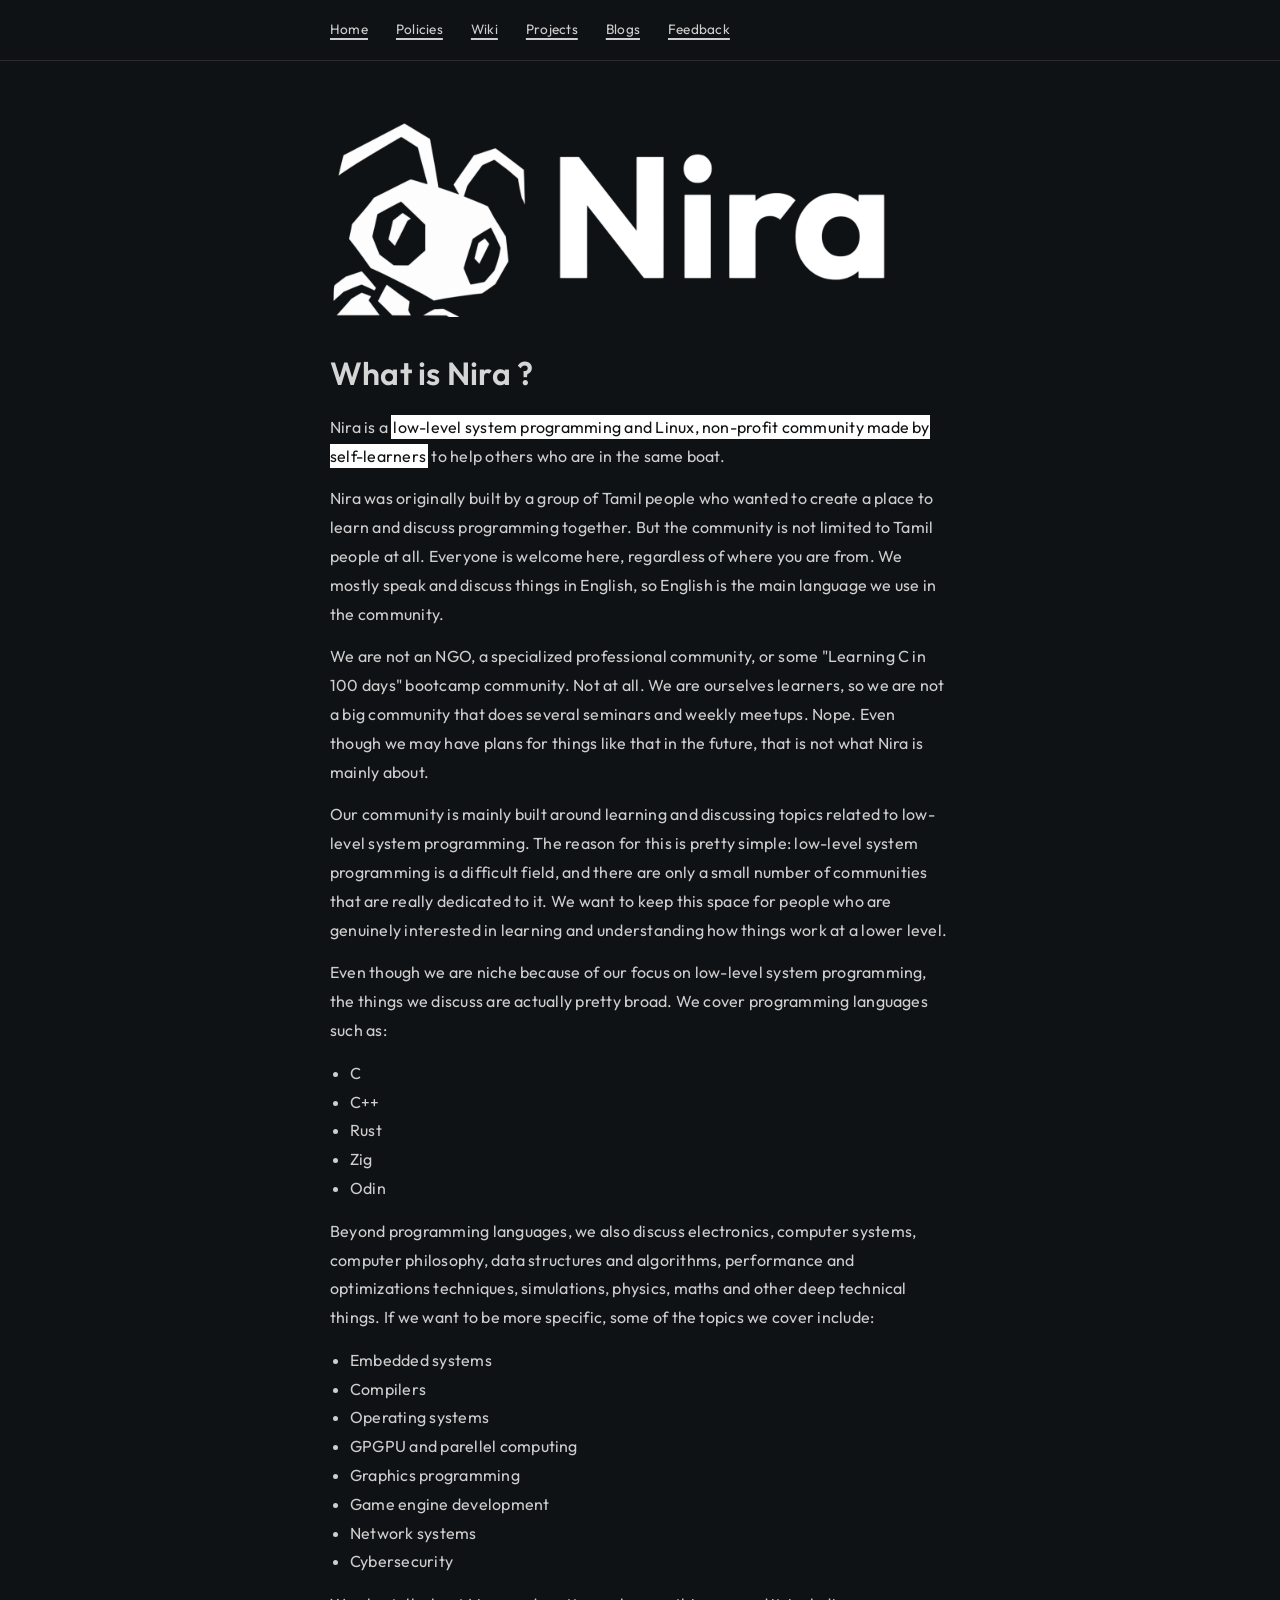
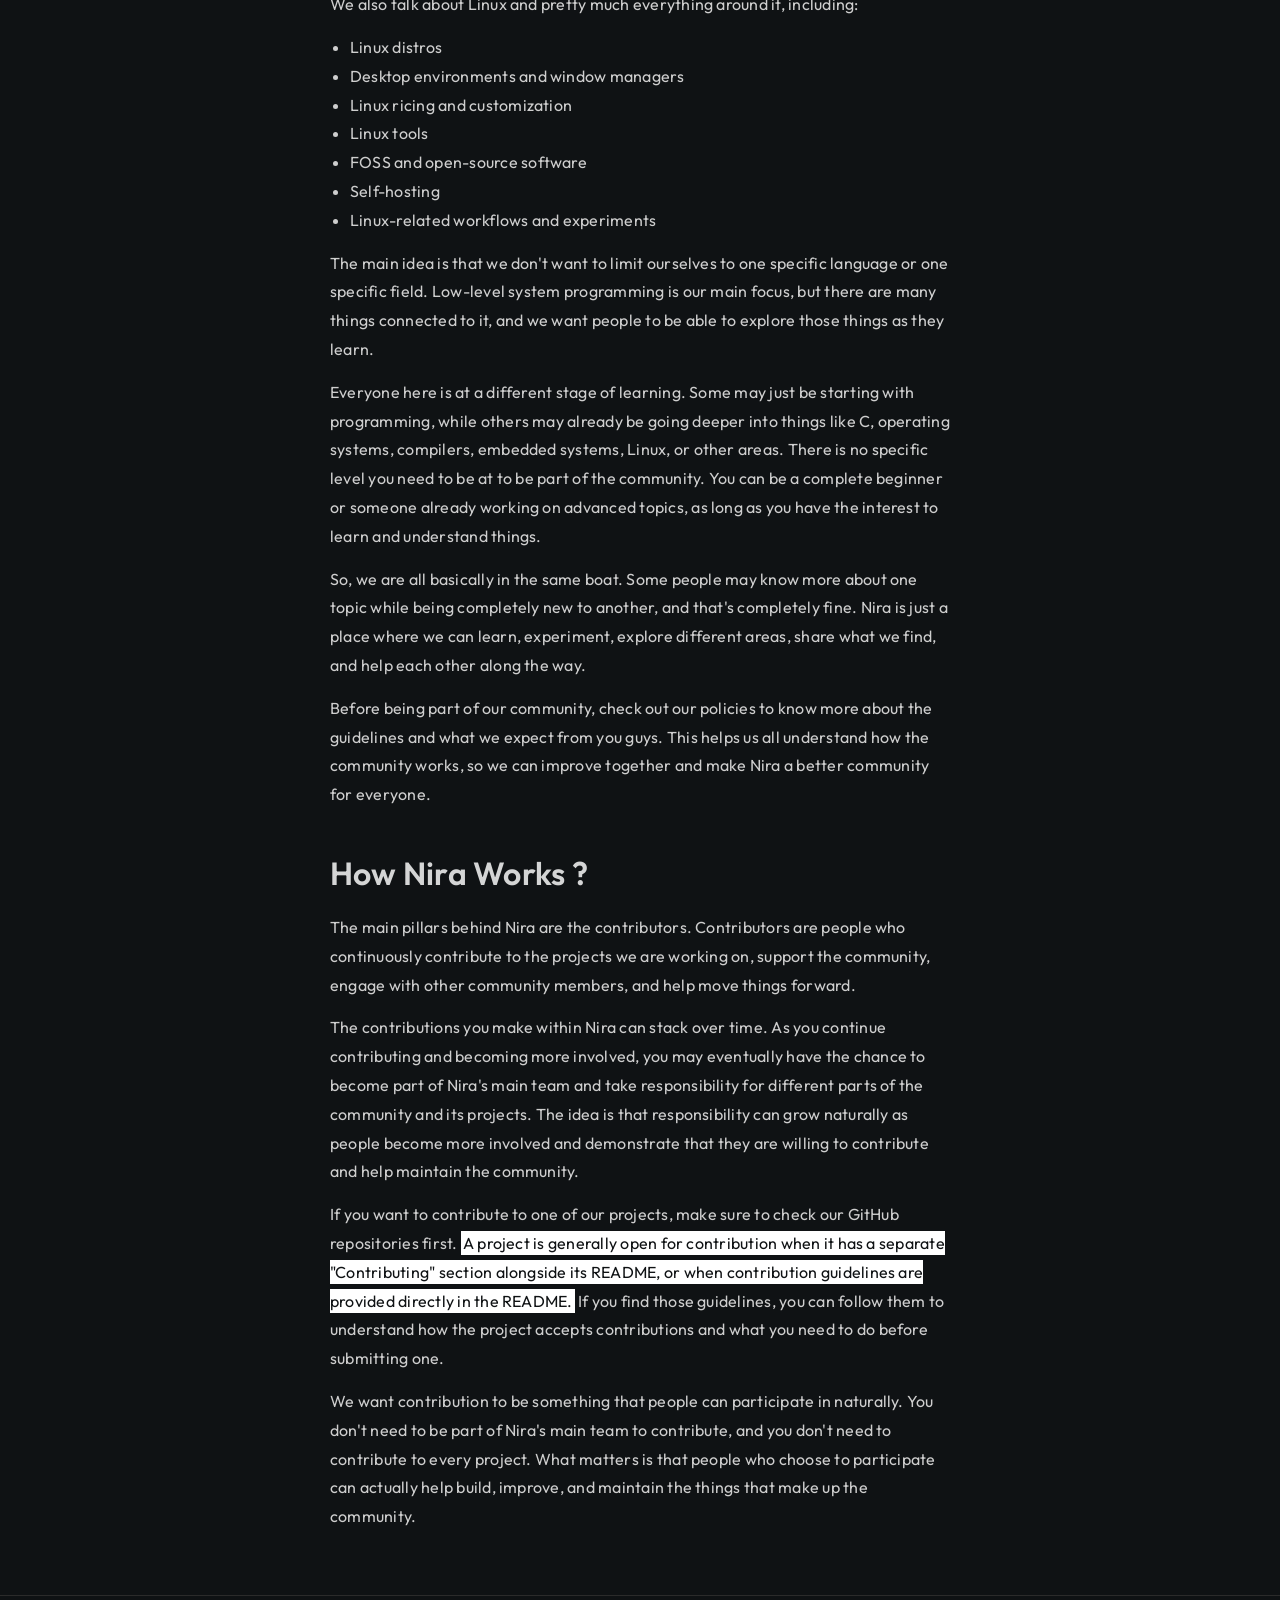
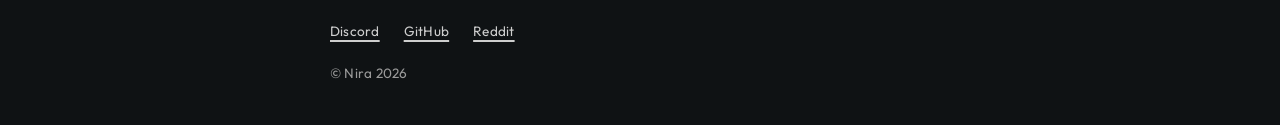
==== www/index.html @ 5024dc50 "major update" ====
<!DOCTYPE html>
<html lang="en">

<head>
    <meta charset="UTF-8" />
    <meta name="viewport" content="width=device-width, initial-scale=1.0" />
    <title>Nira</title>
    <meta name="description" content="A community for self-learners and anyone exploring the world of low-level
                        programming." />
    <link rel="icon" href="assets/fav.jpg">

    <link rel="preconnect" href="https://fonts.googleapis.com">
    <link rel="preconnect" href="https://fonts.gstatic.com" crossorigin>
    <link href="https://fonts.googleapis.com/css2?family=Outfit:wght@400;500;600;700&display=swap" rel="stylesheet">

    <link rel="stylesheet" href="style.css" />
</head>

<body>

    <header class="site-header">
        <div class="header-inner">
            <nav class="header-nav">
                <a class="header-link" href="#">Home</a>
                <a class="header-link" href="policies.html">Policies</a>
                <a class="header-link" href="wiki.html">Wiki</a>
                <a class="header-link" href="projects.html">Projects</a>
                <a class="header-link" href="blogs.html">Blogs</a>
                <a class="header-link" href="feedback.html">Feedback</a>
            </nav>
        </div>
    </header>

    <main class="page">
        <div class="page-inner">
            <div class="page-media--main">
                <img src="assets/banner.png" alt="banner">
                <!-- <video src="assets/brand.mp4" autoplay muted playsinline loop></video> -->
            </div>

            <section class="content-section">
                <h2 class="content-heading">What is Nira ?</h2>
                <p>
                    Nira is a <span class="bold">low-level system programming and Linux, non-profit community
                        made by self-learners</span> to
                    help others
                    who are in the same boat.
                </p>
                <p>
                    Nira was originally built by a group of Tamil people who wanted to create a place to learn and
                    discuss programming together. But the community is not limited to Tamil people at all. Everyone is
                    welcome here, regardless of where you are from. We mostly speak and discuss things in English, so
                    English is the main language we use in the community.
                </p>
                <p>
                    We are not an NGO, a specialized professional community, or some "Learning C in 100 days" bootcamp
                    community. Not at all. We are ourselves learners, so we are not a big community that does several
                    seminars and weekly meetups. Nope. Even though we may have plans for things like that in the future,
                    that is not what Nira is mainly about.
                </p>
                <p>
                    Our community is mainly built around learning and discussing topics related to low-level system
                    programming. The reason for this is pretty simple: low-level system programming is a difficult
                    field, and
                    there are only a small number of communities that are really dedicated to it. We want to keep this
                    space for people who are genuinely interested in learning and understanding how things work at a
                    lower level.
                </p>
                <p>
                    Even though we are niche because of our focus on low-level system programming, the things we discuss
                    are
                    actually pretty broad. We cover programming languages such as:
                </p>
                <ul>
                    <li>C</li>
                    <li>C++</li>
                    <li>Rust</li>
                    <li>Zig</li>
                    <li>Odin</li>
                </ul>
                <p>
                    Beyond programming languages, we also discuss electronics, computer systems, computer philosophy,
                    data structures
                    and algorithms, performance and optimizations techniques, simulations, physics, maths and other deep
                    technical
                    things. If we want to be more specific, some of the topics we cover include:
                </p>
                <ul>
                    <li>Embedded systems</li>
                    <li>Compilers</li>
                    <li>Operating systems</li>
                    <li>GPGPU and parellel computing</li>
                    <li>Graphics programming</li>
                    <li>Game engine development</li>
                    <li>Network systems</li>
                    <li>Cybersecurity</li>
                </ul>
                <p>
                    We also talk about Linux and pretty much everything around it, including:
                </p>
                <ul>
                    <li>Linux distros</li>
                    <li>Desktop environments and window managers</li>
                    <li>Linux ricing and customization</li>
                    <li>Linux tools</li>
                    <li>FOSS and open-source software</li>
                    <li>Self-hosting</li>
                    <li>Linux-related workflows and experiments</li>
                </ul>
                <p>
                    The main idea is that we don't want to limit ourselves to one specific language or one specific
                    field. Low-level system programming is our main focus, but there are many things connected to it,
                    and we
                    want people to be able to explore those things as they learn.
                </p>
                <p>
                    Everyone here is at a different stage of learning. Some may just be starting with programming, while
                    others may already be going deeper into things like C, operating systems, compilers, embedded
                    systems, Linux, or other areas. There is no specific level you need to be at to be part of the
                    community. You can be a complete beginner or someone already working on advanced topics, as long as
                    you have the interest to learn and understand things.
                </p>
                <p>
                    So, we are all basically in the same boat. Some people may know more about one topic while being
                    completely new to another, and that's completely fine. Nira is just a place where we can learn,
                    experiment, explore different areas, share what we find, and help each other along the way.
                </p>
                <p>
                    Before being part of our community, check out our policies to know more about the guidelines and
                    what we expect from you guys. This helps us all understand how the community works, so we can
                    improve together and make Nira a better community for everyone.
                </p>

            </section>

            <section class="content-section">
                <h2 class="content-heading">How Nira Works ?</h2>
                <p>
                    The main pillars behind Nira are the contributors. Contributors are
                    people who continuously
                    contribute to the projects we are working on, support the community, engage with other community
                    members, and help move things forward.
                </p>
                <p>
                    The contributions you make within Nira can stack over time. As you continue contributing and
                    becoming more involved, you may eventually have the chance to become part of Nira's main team and
                    take responsibility for different parts of the community and its projects. The idea is that
                    responsibility can grow naturally as people become more involved and demonstrate that they are
                    willing to contribute and help maintain the community.
                </p>
                <p>
                    If you want to contribute to one of our projects, make sure to check our
                    GitHub repositories first.
                    <span class="bold"> A project is generally open for contribution when it has a separate
                        "Contributing" section
                        alongside
                        its README, or when contribution guidelines are provided directly in the README.</span> If you
                    find those
                    guidelines, you can follow them to understand how the project accepts contributions and what you
                    need to do before submitting one.
                </p>
                <p>
                    We want contribution to be something that people can participate in naturally. You don't need to be
                    part of Nira's main team to contribute, and you don't need to contribute to every project. What
                    matters is that people who choose to participate can actually help build, improve, and maintain the
                    things that make up the community.
                </p>
            </section>

        </div>
    </main>

    <footer class="site-footer">
        <div class="footer-inner">
            <nav class="footer-links">
                <a href="https://discord.gg/YZRknMKn2K" target="_blank" rel="noopener">Discord</a>
                <a href="https://github.com/nira-community" target="_blank" rel="noopener">GitHub</a>
                <a href="https://www.reddit.com/r/NiraCommunity/" target="_blank" rel="noopener">Reddit</a>
            </nav>

            <p class="copyright">&copy; Nira 2026</p>
        </div>
    </footer>

</body>

</html>
---- www/style.css ----
:root {
    --bg: #0f1214;
    --ink: #ffffffd2;
    --ink-soft: #cecece;
    --muted: #9a9a9a;
    --line: #2b2b2b;
    --accent: #4a9eff;
    --font-sans: "Outfit", -apple-system, BlinkMacSystemFont, "Segoe UI", sans-serif;
    --header-h: 62px;
    --edge: clamp(24px, 8vw, 160px);

    /* nav links, footer links, brand, copyright */
    --fs-xs: 0.85rem;
    /* body copy, paragraphs, lists */
    --fs-sm: 1rem;
    /* h2 / content headings */
    --fs-md: 2rem;
    /* h1 / page title */
    --fs-xl: 2.85rem;
    --fs-xl-mobile: 2.1rem;
}

*,
*::before,
*::after {
    box-sizing: border-box;
}

html {
    scroll-behavior: smooth;
}

body {
    margin: 0;
    background: var(--bg);
    color: var(--ink-soft);
    font-family: var(--font-sans);
    font-size: var(--fs-sm);
    line-height: 1.75;
    letter-spacing: 0.015rem;
    -webkit-font-smoothing: antialiased;
}

/* header */
.site-header {
    background: var(--bg);
    border-bottom: 1px solid var(--line);
    padding: 0 var(--edge);
}

.header-inner {
    display: flex;
    align-items: center;
    justify-content: flex-start;
    gap: 40px;
    max-width: 620px;
    margin: 0 auto;
    padding: 18px 0;
}

.site-brand {
    font-family: var(--font-sans);
    font-size: var(--fs-xs);
    font-weight: 600;
    color: var(--ink);
    text-decoration: none;
}

.header-nav {
    display: flex;
    align-items: center;
    gap: 28px;
}

.header-link {
    font-family: var(--font-sans);
    font-size: var(--fs-xs);
    color: var(--ink-soft);
    text-decoration: 2px underline;
    text-underline-offset: 4px;
    transition: color 0.15s ease, text-decoration-color 0.15s ease;
}

.header-link:hover,
.site-brand:hover {
    color: #0f1214;
    background-color: #ffffff;
    text-decoration-color: #ffffff;
}

/* content */
.page {
    min-height: calc(100vh - var(--header-h));
    padding: 56px var(--edge) 64px;
}

.page-inner {
    max-width: 620px;
    margin: 0 auto;
    text-align: left;
}

.page-title {
    margin: 0 0 28px;
    font-family: var(--font-sans);
    font-size: var(--fs-xl);
    font-weight: 600;
    color: #ffffff;
    line-height: 1.15;
}

/* bold keyword highlight */
.bold {
    color: #0f1214;
    background-color: #ffffff;
    padding: 2px;
    border-radius: 0;
}

/* media */
.page-media {
    margin: 0 0 40px;
}

.page-media img,
.page-media video {
    display: block;
    width: 100%;
    max-width: 250px;
    height: auto;
}

.page-media--main img,
.page-media--main video {
    width: 100%;
    max-width: 600px;
    height: auto;
}

.page-media--main {
    margin-bottom: 20px;
}

.content-section {
    margin: 0 0 36px;
}

.content-section:last-child {
    margin-bottom: 0;
}

.content-heading {
    margin: 0 0 12px;
    font-family: var(--font-sans);
    font-size: var(--fs-md);
    font-weight: 600;
    color: var(--ink);
}

.content-section p {
    margin: 0 0 14px;
    font-size: var(--fs-sm);
    line-height: 1.8;
    color: var(--ink-soft);
}

.content-section p:last-child {
    margin-bottom: 0;
}

.inline-link {
    color: var(--ink);
    text-decoration: 2px underline;
    text-underline-offset: 4px;
    transition: color 0.15s ease, text-decoration-color 0.15s ease;
}

.inline-link:hover {
    color: #0f1214;
    background-color: #ffffff;
    text-decoration-color: #ffffff;
}

.content-section ul {
    margin: 0 0 14px;
    padding-left: 20px;
    list-style-position: outside;
    color: var(--ink-soft);
    font-size: var(--fs-sm);
    line-height: 1.8;
}

/* footer */
.site-footer {
    border-top: 1px solid var(--line);
    padding: 24px var(--edge) 40px;
}

.footer-inner {
    max-width: 620px;
    margin: 0 auto;
    text-align: left;
}


.copyright {
    margin: 18px 0 0;
    font-family: var(--font-sans);
    font-size: var(--fs-xs);
    color: var(--muted);
}

.footer-links {
    display: flex;
    flex-direction: row;
    justify-content: flex-start;
    flex-wrap: wrap;
    gap: 6px 24px;
}

.footer-links a {
    font-family: var(--font-sans);
    font-size: var(--fs-xs);
    color: var(--ink-soft);
    text-decoration: 2px underline;
    text-underline-offset: 4px;
    transition: color 0.15s ease, text-decoration-color 0.15s ease;
    width: fit-content;
}

.footer-links a:hover {
    color: #0f1214;
    background-color: #ffffff;
    text-decoration-color: #ffffff;
}

/* blog cards */
.blog-list {
    display: flex;
    flex-direction: column;
    gap: 16px;
    margin-top: 20px;
}

.blog-card {
    display: block;
    padding: 18px 20px;
    border: 1px solid var(--line);
    border-radius: 0;
    text-decoration: none;
    transition: background-color 0.15s ease, border-color 0.15s ease;
}

.content-section .blog-card-title {
    margin: 0 0 6px;
    font-family: var(--font-sans);
    font-size: 1.15rem;
    font-weight: 600;
    line-height: 1.4;
    color: var(--ink);
    transition: color 0.15s ease;
}

.content-section .blog-card-meta {
    margin: 0;
    font-size: var(--fs-xs);
    color: var(--muted);
    transition: color 0.15s ease;
}

.blog-card:hover {
    background-color: #ffffff;
    border-color: #ffffff;
}

.blog-card:hover .blog-card-title,
.blog-card:hover .blog-card-meta {
    color: #0f1214;
}

/* embedded wiki */
.embed-frame {
    margin: 16px 0 12px;
    border: 1px solid var(--line);
    border-radius: 0;
}

.embed-frame iframe {
    display: block;
    width: 100%;
    height: 600px;
    border: 0;
    background: var(--bg);
}

/* github banner */
.banner-link {
    display: block;
    margin-top: 16px;
    border: 1px solid var(--line);
    border-radius: 0;
    line-height: 0;
    /* removes the gap under the image */
    transition: border-color 0.15s ease;
}

.banner-link img {
    display: block;
    width: 100%;
    height: auto;
}

.banner-link:hover {
    border-color: #ffffff;
}

/* responsive */
@media (max-width: 640px) {
    :root {
        --edge: 20px;
    }

    .page {
        padding: 40px var(--edge) 48px;
    }

    .page-title {
        font-size: var(--fs-xl-mobile);
        margin-bottom: 24px;
    }

    .page-media img,
    .page-media video {
        max-width: 240px;
    }

    .page-media--main img,
    .page-media--main video {
        max-width: 100%;
    }

    .embed-frame iframe {
        height: 480px;
    }

}

@media (max-width: 420px) {
    .header-inner {
        gap: 16px;
    }

    .header-nav {
        gap: 20px;
    }

    .page-media--main img {
        max-width: 350px;
    }
}
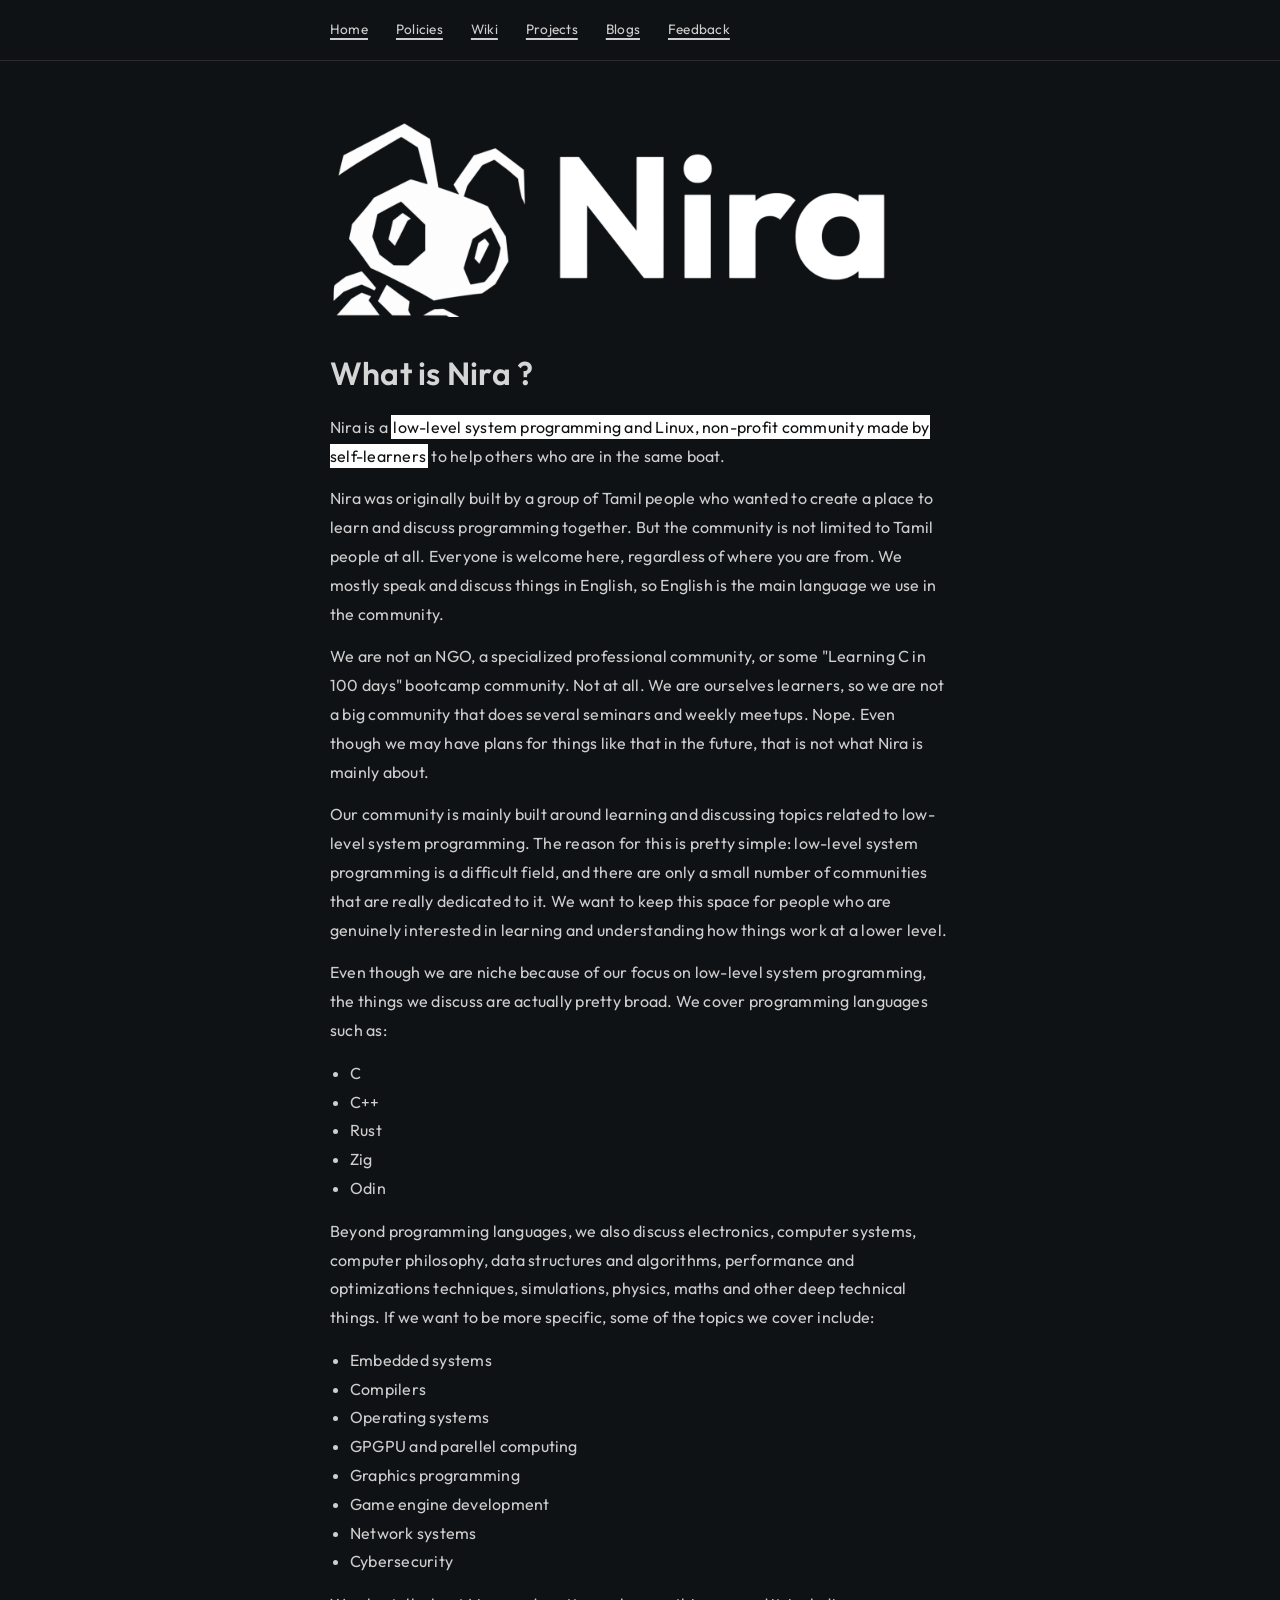
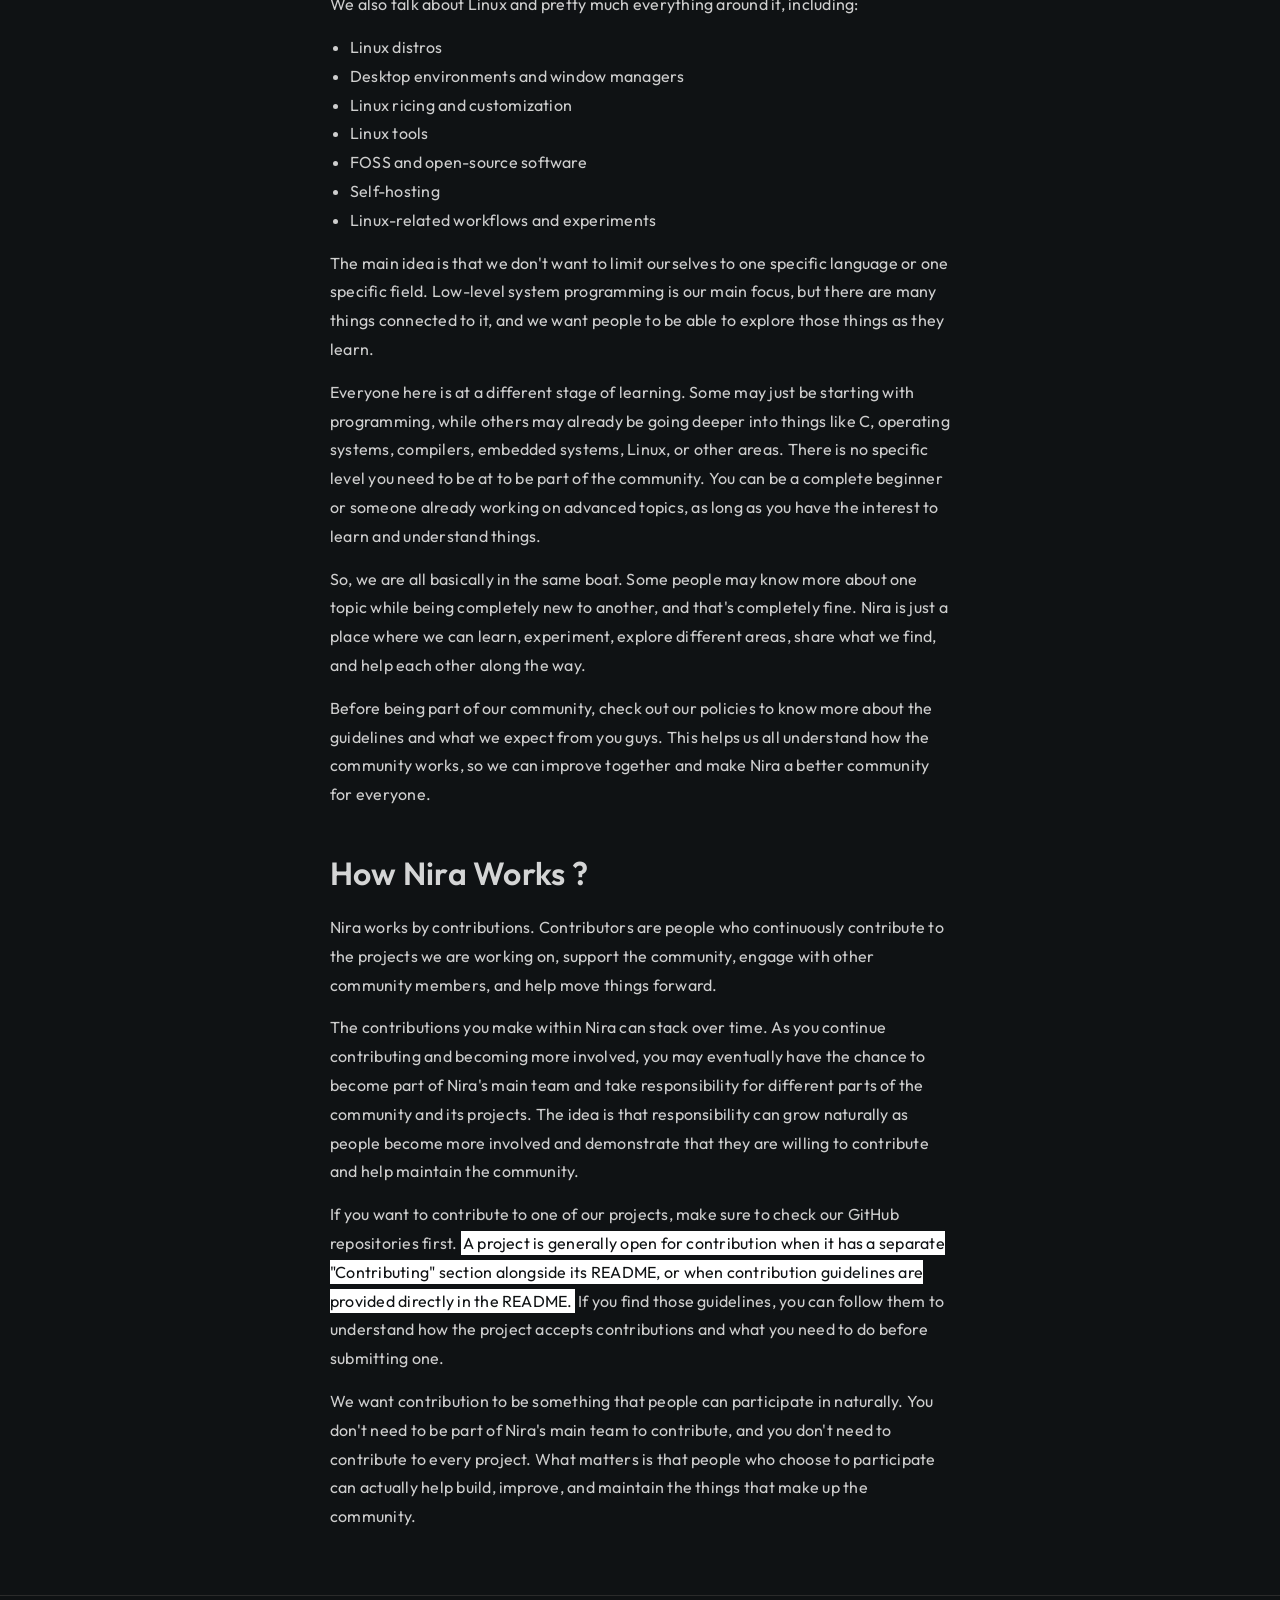
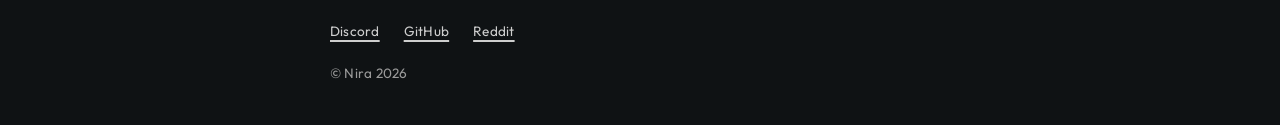
==== commit 9d477ba6: "//" ====
--- a/www/index.html
+++ b/www/index.html
@@ -6,7 +6,7 @@
     <meta name="viewport" content="width=device-width, initial-scale=1.0" />
     <title>Nira</title>
     <meta name="description" content="A community for self-learners and anyone exploring the world of low-level
-                        programming." />
+                        system programming." />
     <link rel="icon" href="assets/fav.jpg">
 
     <link rel="preconnect" href="https://fonts.googleapis.com">
@@ -136,7 +136,7 @@
             <section class="content-section">
                 <h2 class="content-heading">How Nira Works ?</h2>
                 <p>
-                    The main pillars behind Nira are the contributors. Contributors are
+                    Nira works by contributions. Contributors are
                     people who continuously
                     contribute to the projects we are working on, support the community, engage with other community
                     members, and help move things forward.
--- a/www/style.css
+++ b/www/style.css
@@ -320,6 +320,19 @@
         --edge: 20px;
     }
 
+    .header-nav {
+        display: grid;
+        grid-template-columns: repeat(2, 1fr);
+        grid-auto-flow: column;
+        grid-template-rows: repeat(3, auto);
+        gap: 5px 10px;
+        width: 100%;
+    }
+
+    .header-link {
+        width: fit-content;
+    }
+
     .page {
         padding: 40px var(--edge) 48px;
     }
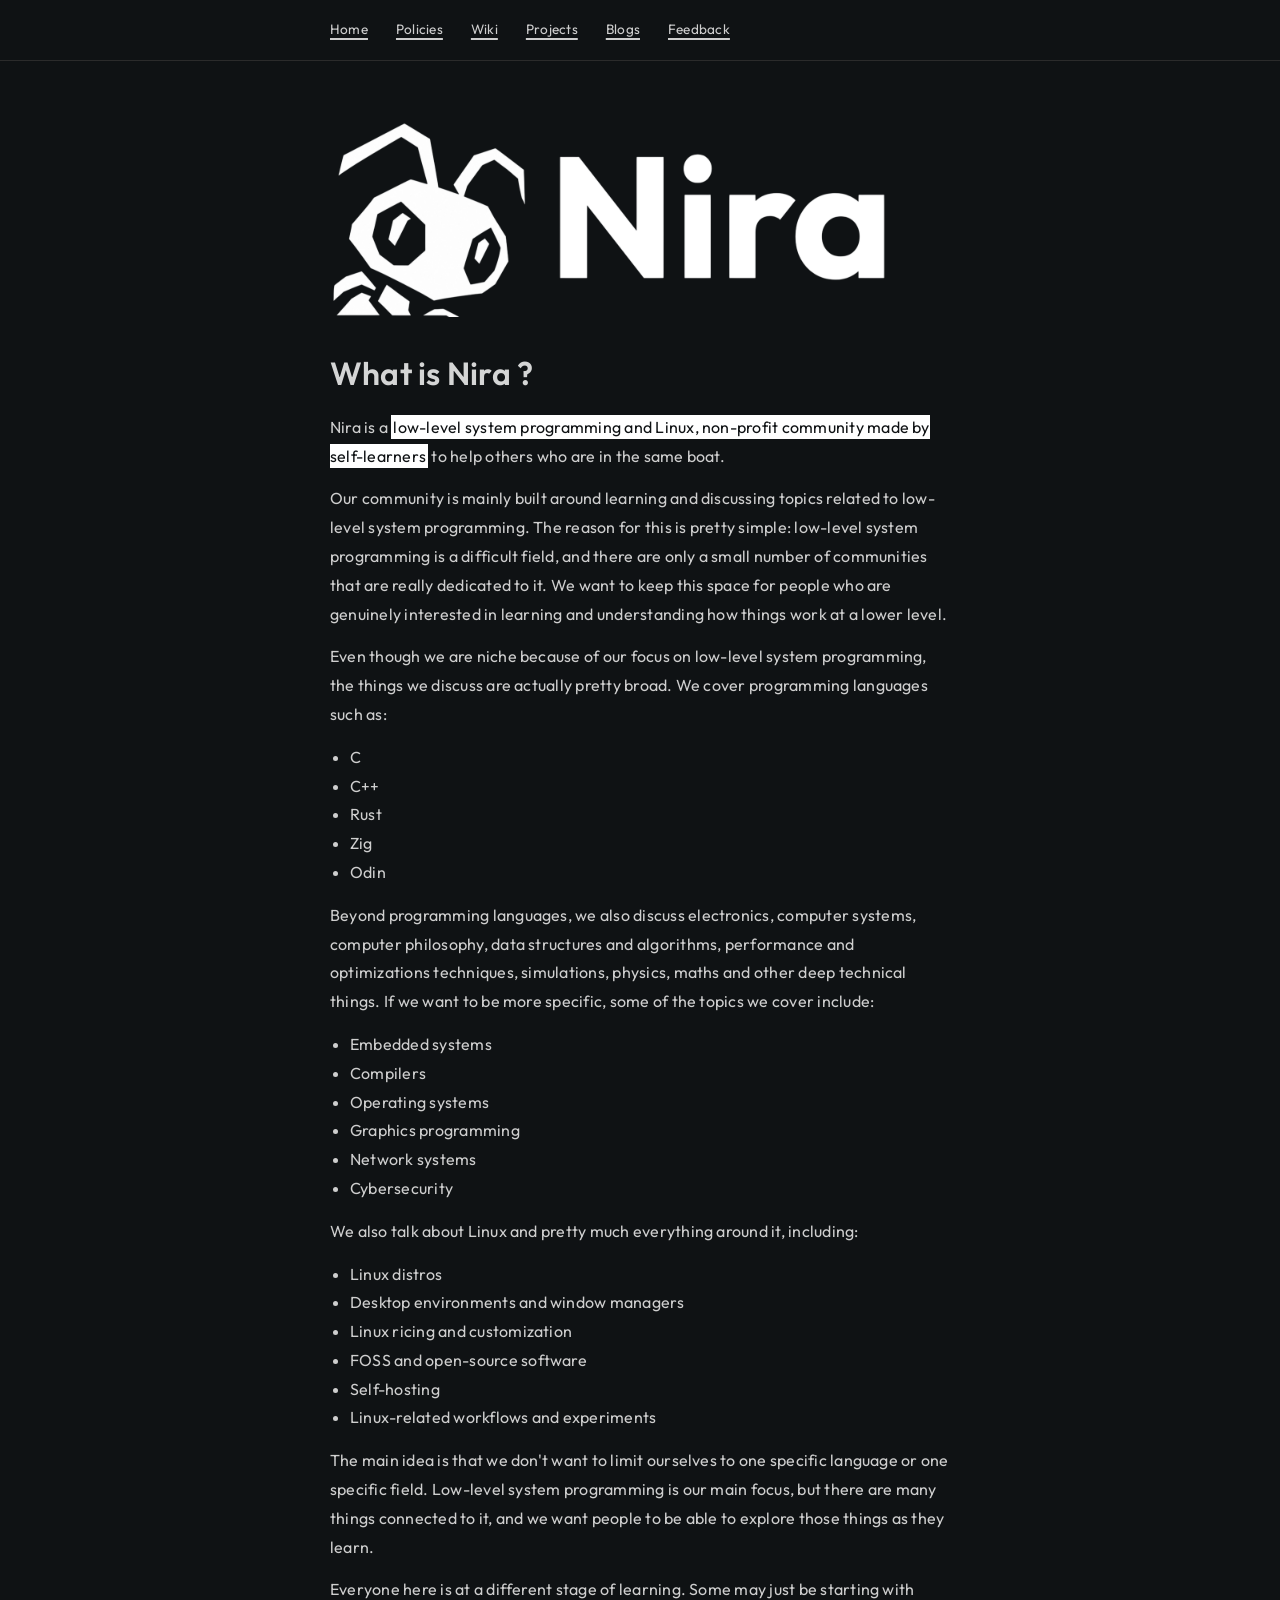
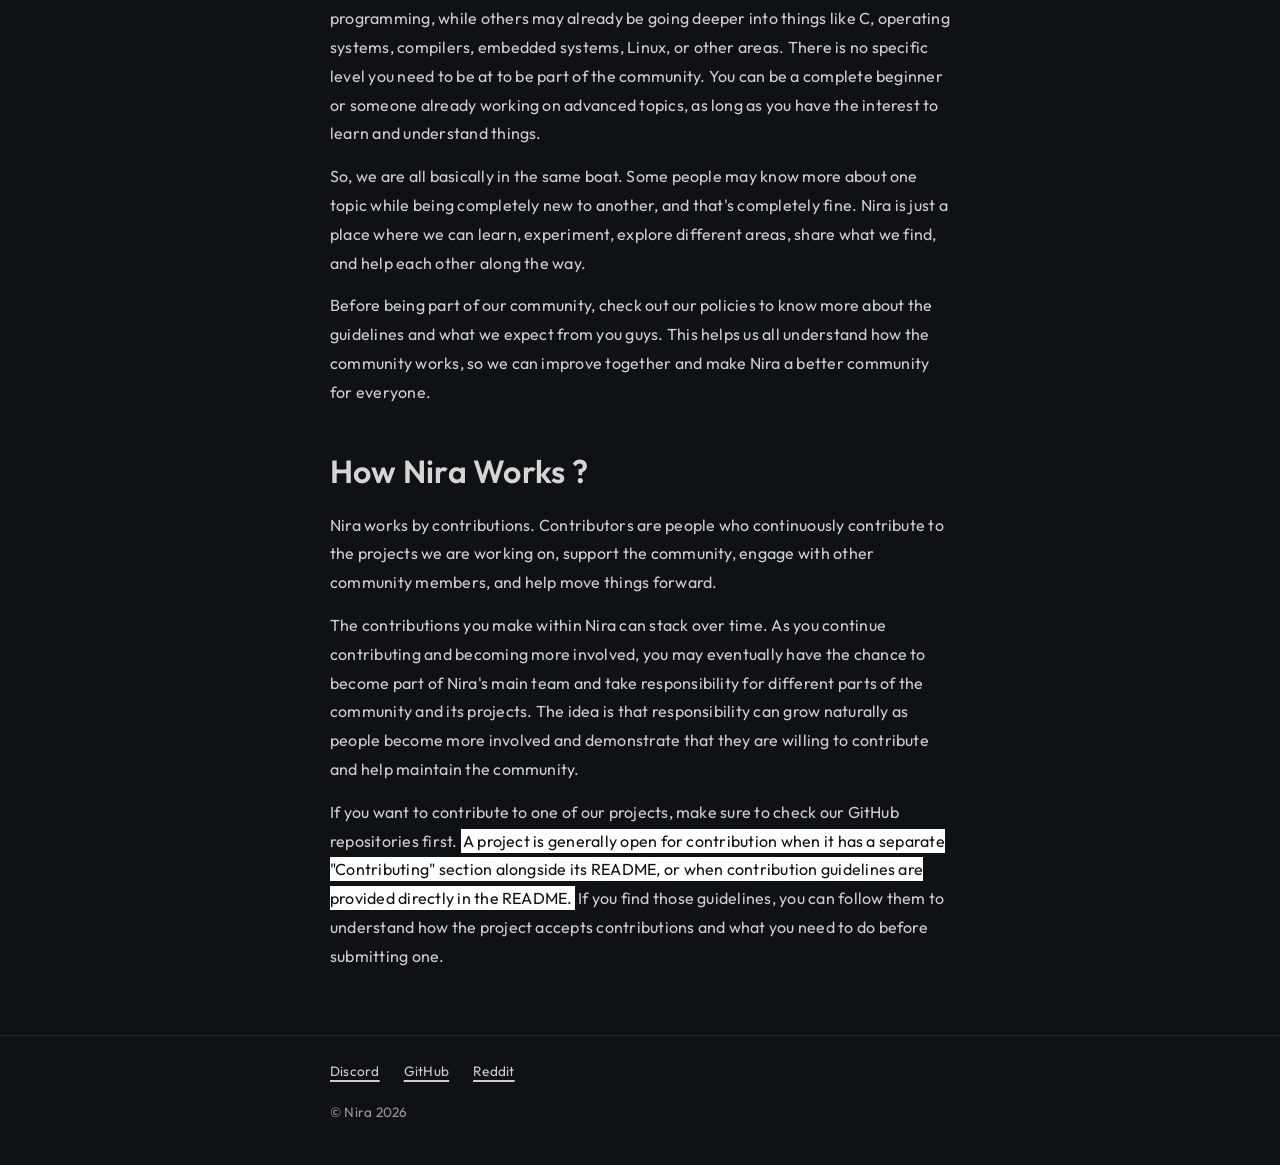
==== commit 59957891: "added new blog" ====
--- a/www/index.html
+++ b/www/index.html
@@ -47,18 +47,6 @@
                     who are in the same boat.
                 </p>
                 <p>
-                    Nira was originally built by a group of Tamil people who wanted to create a place to learn and
-                    discuss programming together. But the community is not limited to Tamil people at all. Everyone is
-                    welcome here, regardless of where you are from. We mostly speak and discuss things in English, so
-                    English is the main language we use in the community.
-                </p>
-                <p>
-                    We are not an NGO, a specialized professional community, or some "Learning C in 100 days" bootcamp
-                    community. Not at all. We are ourselves learners, so we are not a big community that does several
-                    seminars and weekly meetups. Nope. Even though we may have plans for things like that in the future,
-                    that is not what Nira is mainly about.
-                </p>
-                <p>
                     Our community is mainly built around learning and discussing topics related to low-level system
                     programming. The reason for this is pretty simple: low-level system programming is a difficult
                     field, and
@@ -89,9 +77,7 @@
                     <li>Embedded systems</li>
                     <li>Compilers</li>
                     <li>Operating systems</li>
-                    <li>GPGPU and parellel computing</li>
                     <li>Graphics programming</li>
-                    <li>Game engine development</li>
                     <li>Network systems</li>
                     <li>Cybersecurity</li>
                 </ul>
@@ -102,7 +88,6 @@
                     <li>Linux distros</li>
                     <li>Desktop environments and window managers</li>
                     <li>Linux ricing and customization</li>
-                    <li>Linux tools</li>
                     <li>FOSS and open-source software</li>
                     <li>Self-hosting</li>
                     <li>Linux-related workflows and experiments</li>
@@ -159,12 +144,6 @@
                     guidelines, you can follow them to understand how the project accepts contributions and what you
                     need to do before submitting one.
                 </p>
-                <p>
-                    We want contribution to be something that people can participate in naturally. You don't need to be
-                    part of Nira's main team to contribute, and you don't need to contribute to every project. What
-                    matters is that people who choose to participate can actually help build, improve, and maintain the
-                    things that make up the community.
-                </p>
             </section>
 
         </div>
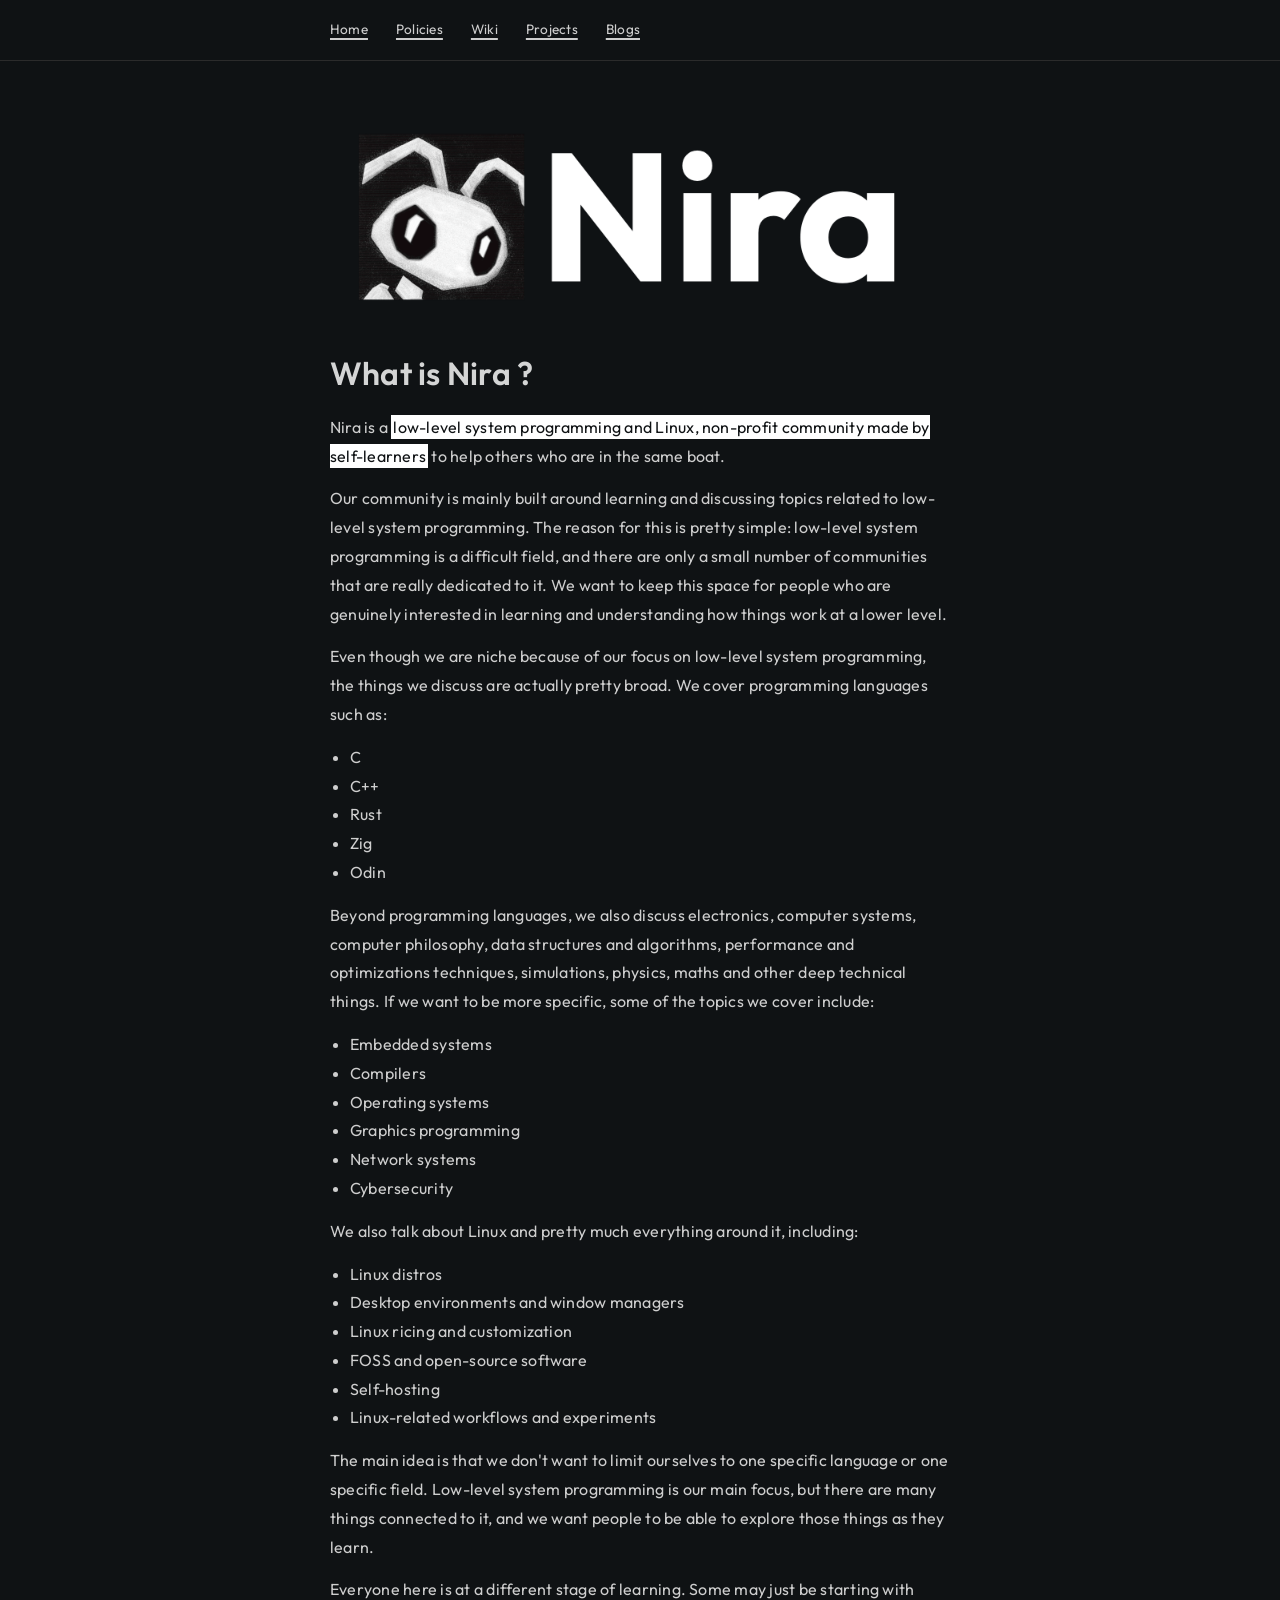
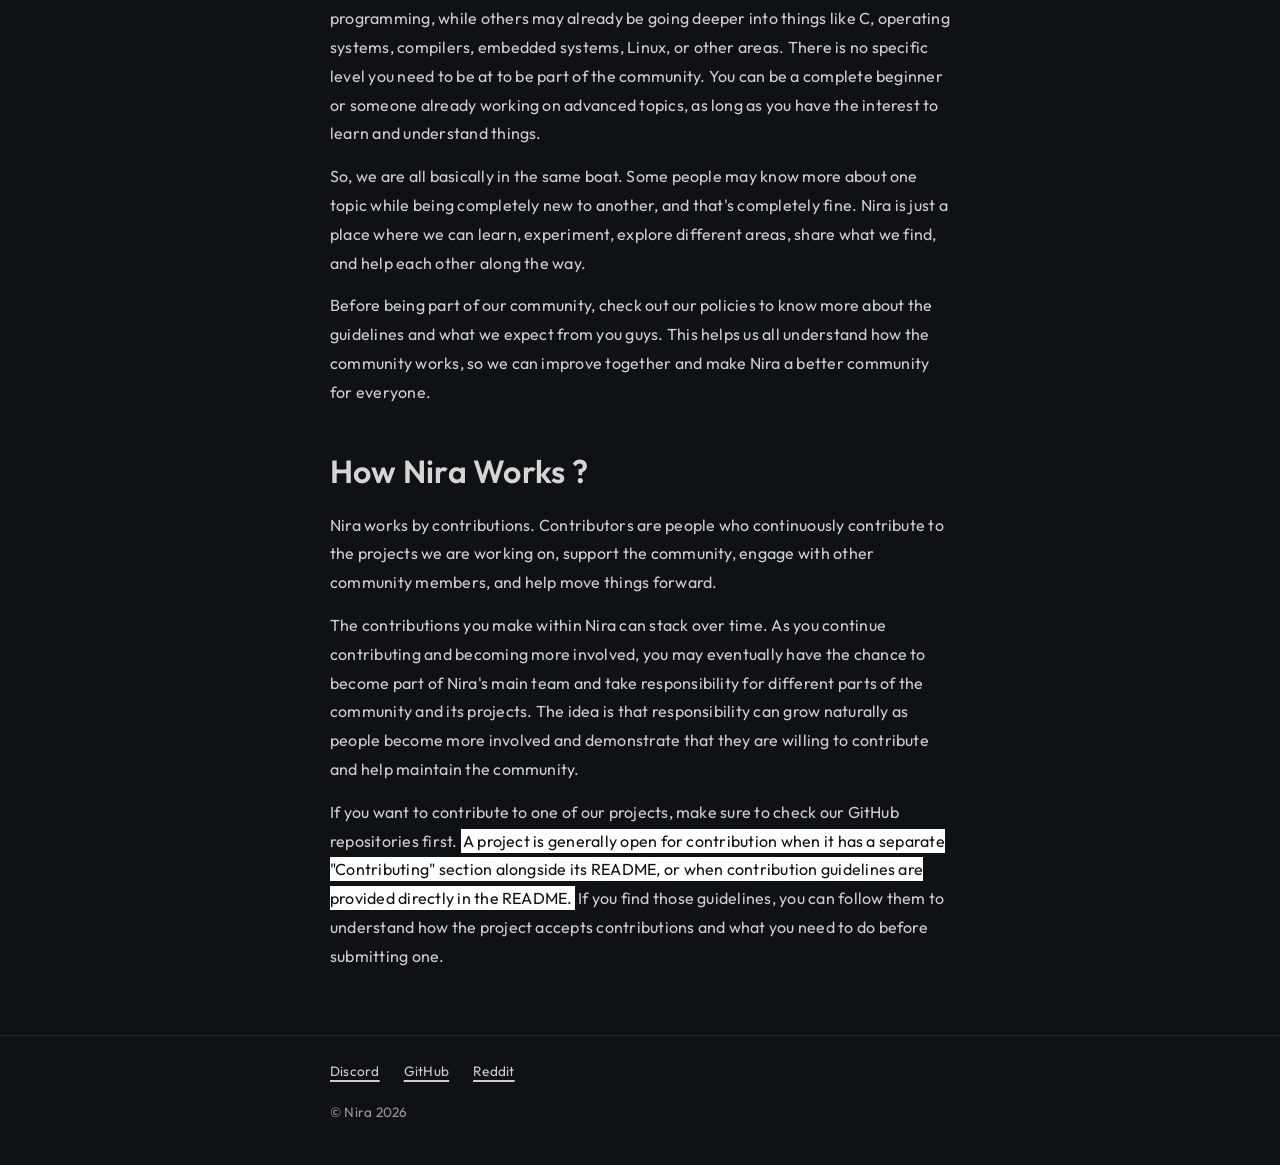
==== commit 56bbb114: "update banner" ====
--- a/www/index.html
+++ b/www/index.html
@@ -26,7 +26,6 @@
                 <a class="header-link" href="wiki.html">Wiki</a>
                 <a class="header-link" href="projects.html">Projects</a>
                 <a class="header-link" href="blogs.html">Blogs</a>
-                <a class="header-link" href="feedback.html">Feedback</a>
             </nav>
         </div>
     </header>
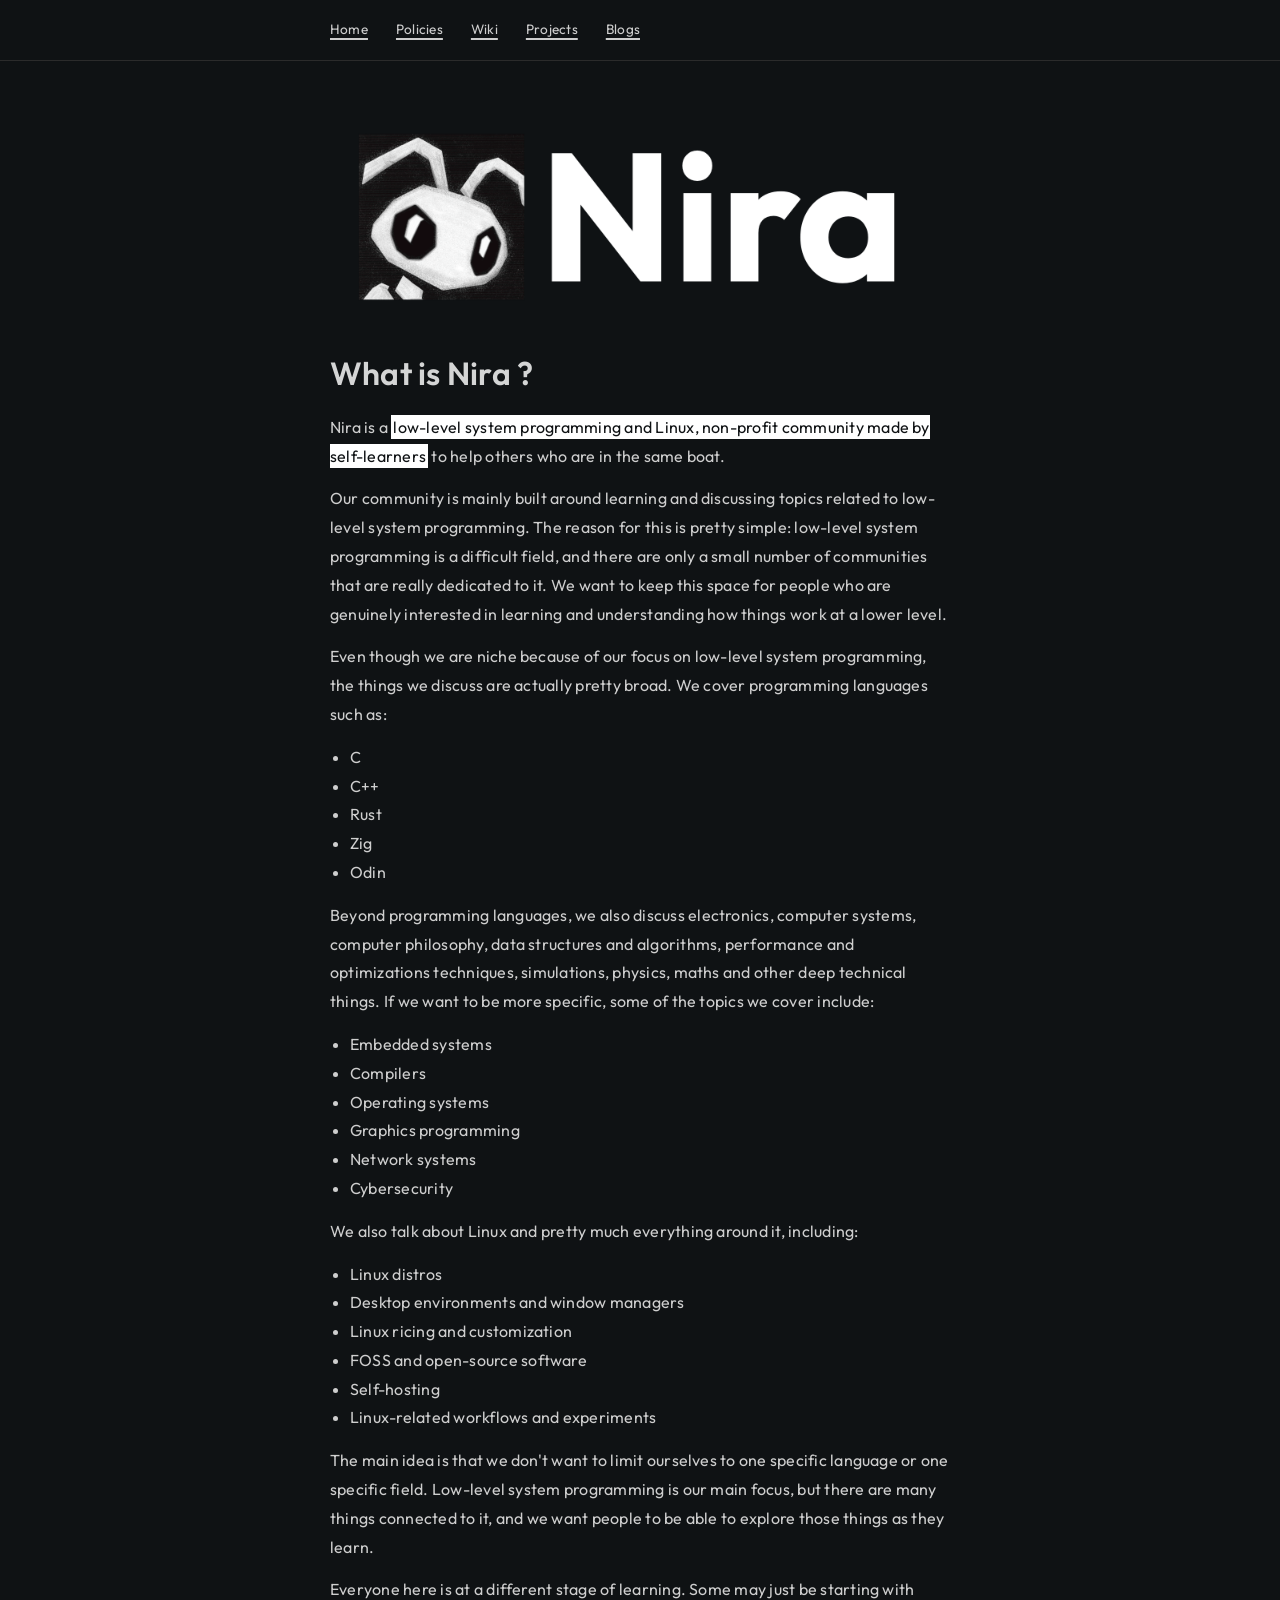
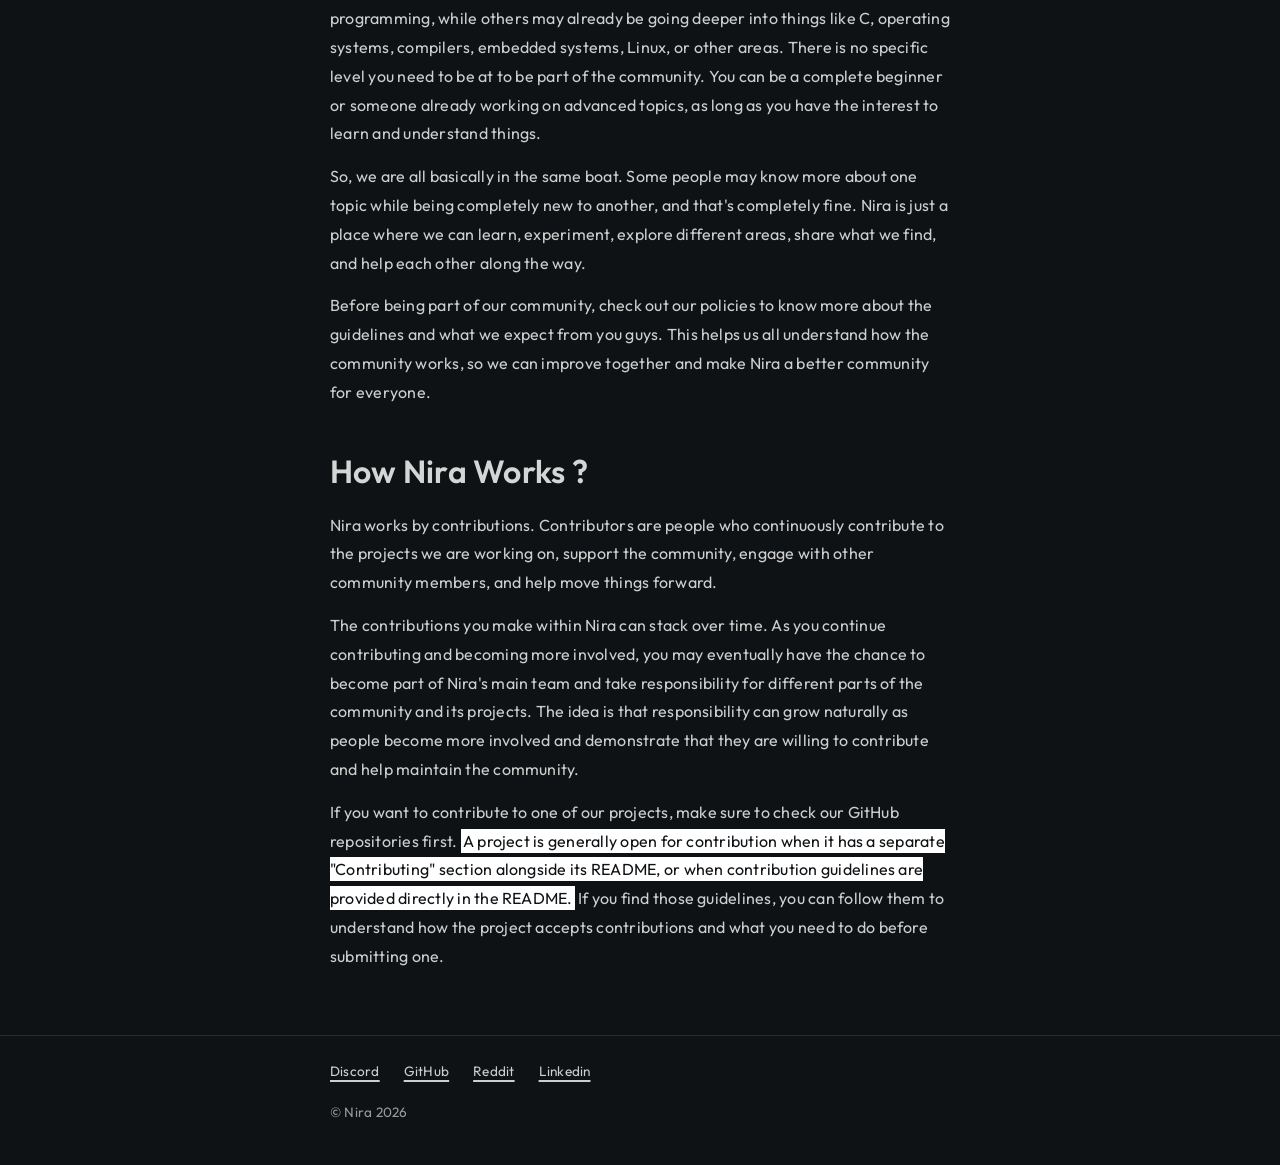
==== commit d4a93809: "added linkedin link" ====
--- a/www/index.html
+++ b/www/index.html
@@ -153,7 +153,8 @@
             <nav class="footer-links">
                 <a href="https://discord.gg/YZRknMKn2K" target="_blank" rel="noopener">Discord</a>
                 <a href="https://github.com/nira-community" target="_blank" rel="noopener">GitHub</a>
-                <a href="https://www.reddit.com/r/NiraCommunity/" target="_blank" rel="noopener">Reddit</a>
+                <a href="https://www.reddit.com/r/NiraCommunity" target="_blank" rel="noopener">Reddit</a>
+                <a href="https://www.linkedin.com/company/nira-community" target="_blank" rel="noopener">Linkedin</a>
             </nav>
 
             <p class="copyright">&copy; Nira 2026</p>
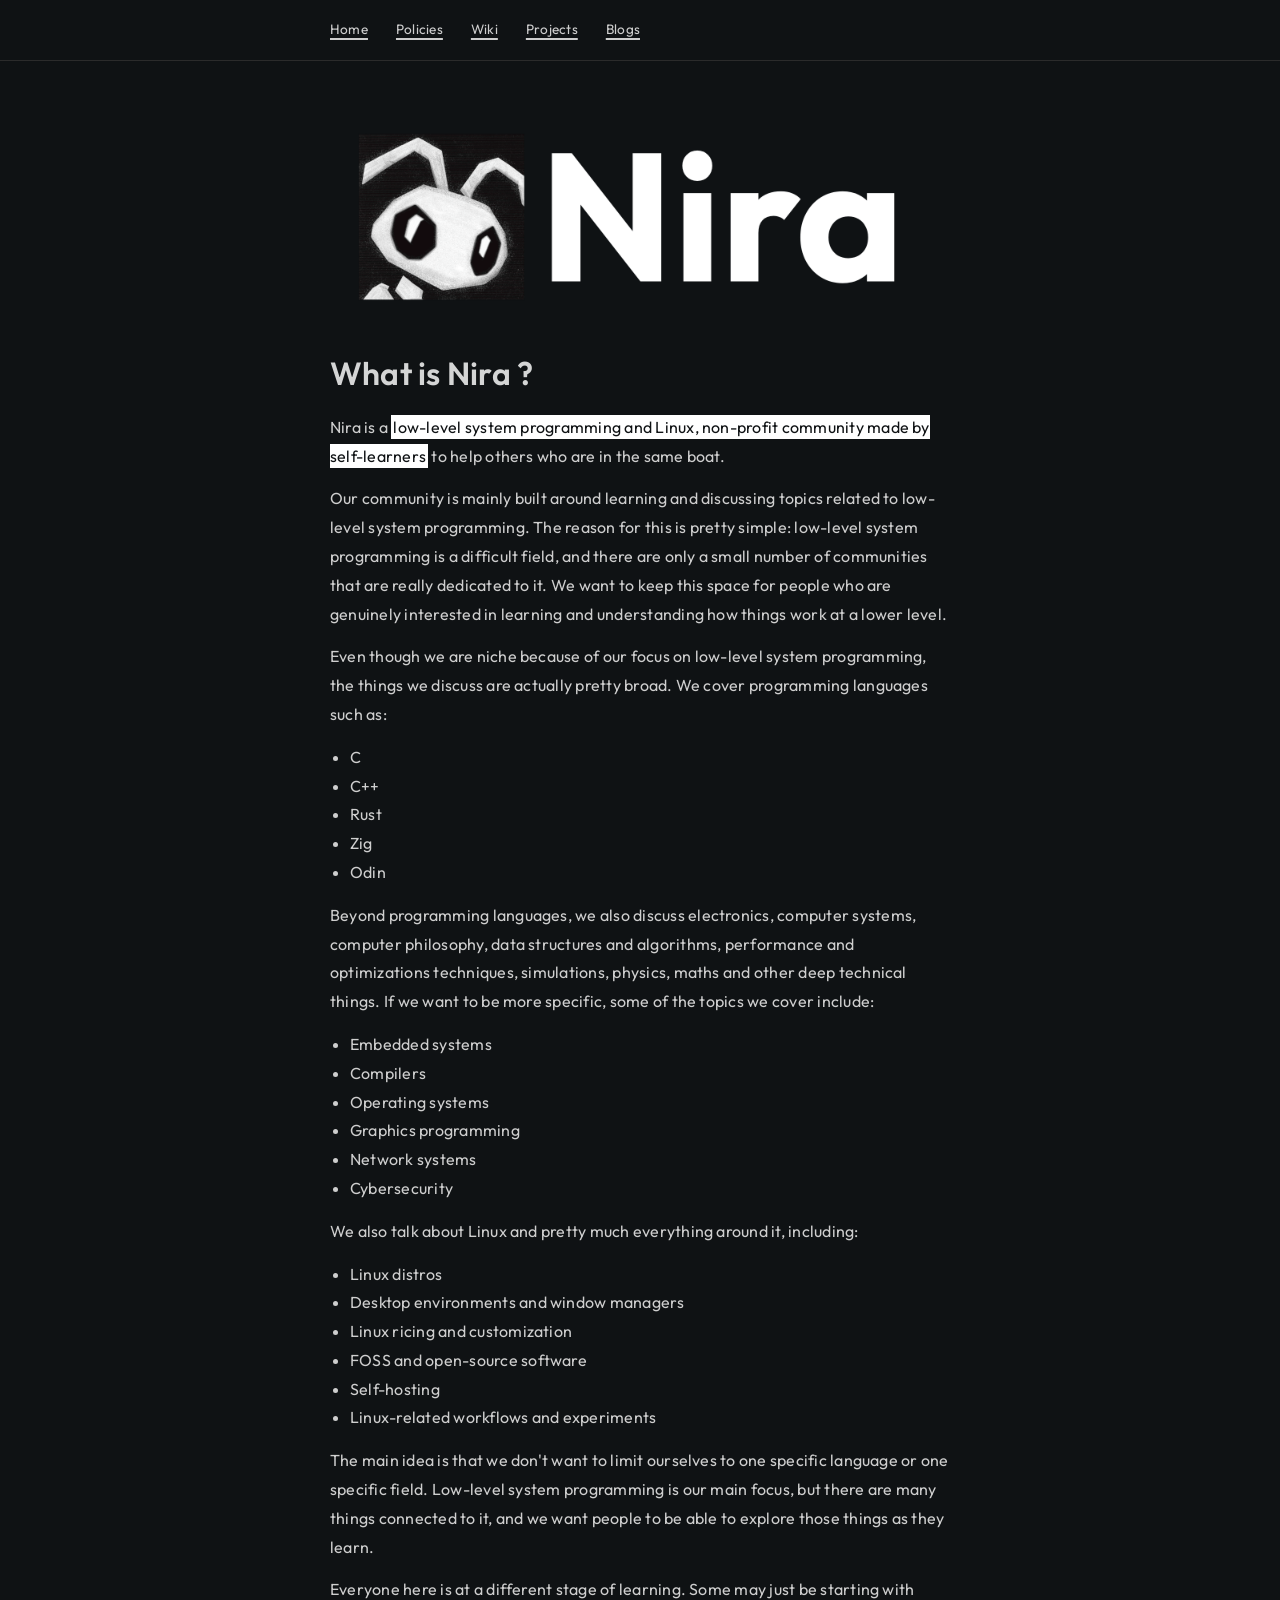
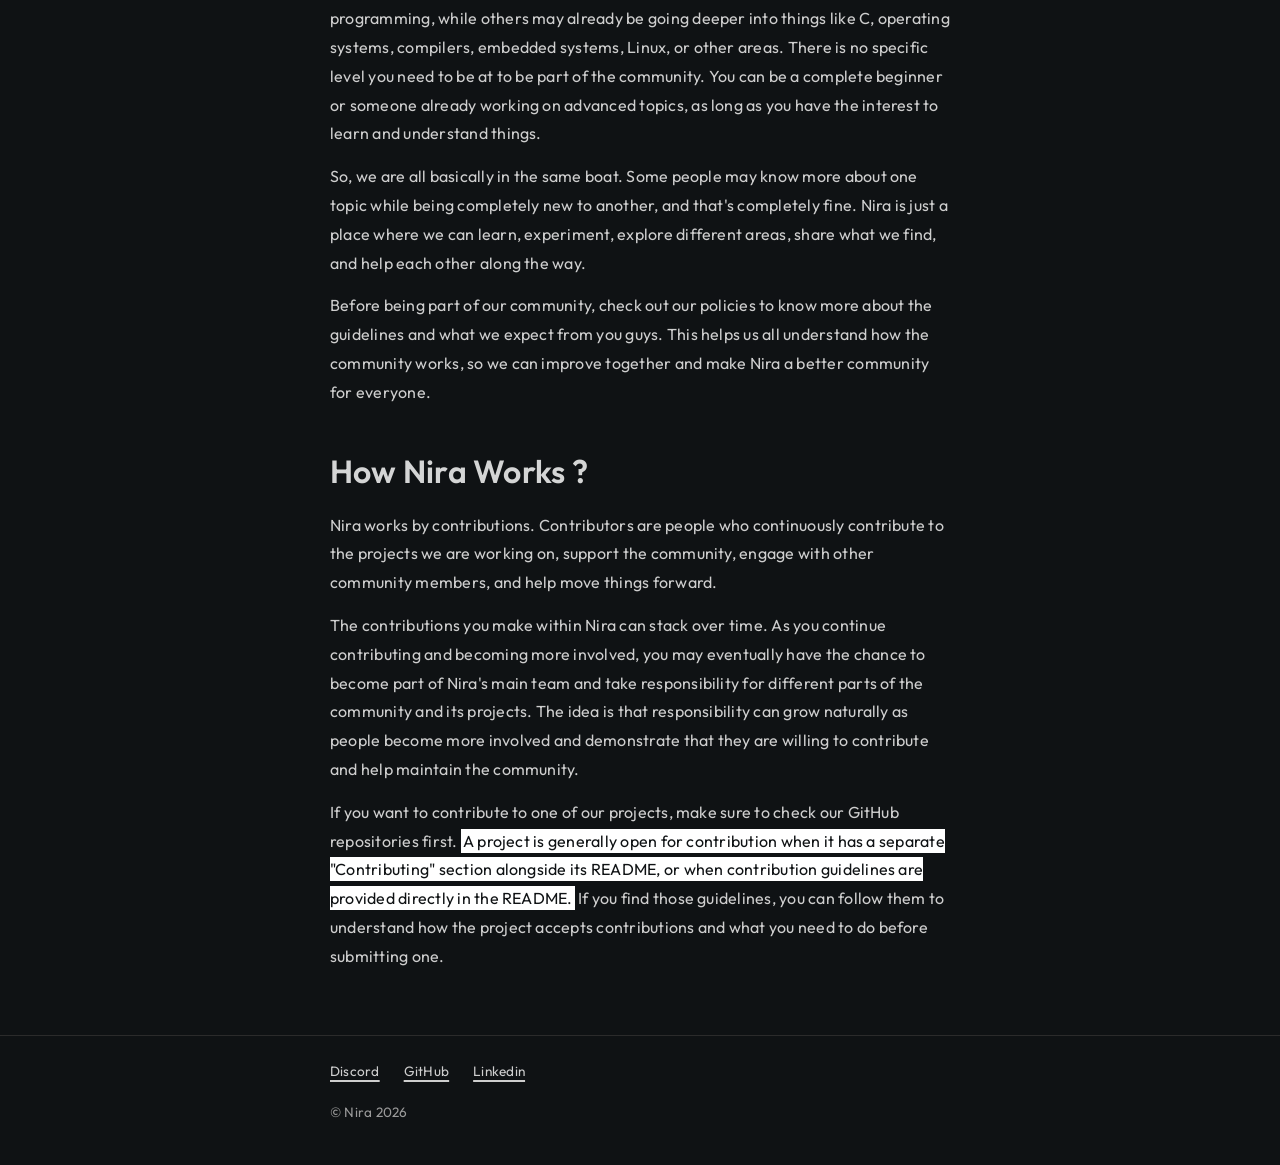
==== commit b13d744f: "//" ====
--- a/www/index.html
+++ b/www/index.html
@@ -153,7 +153,6 @@
             <nav class="footer-links">
                 <a href="https://discord.gg/YZRknMKn2K" target="_blank" rel="noopener">Discord</a>
                 <a href="https://github.com/nira-community" target="_blank" rel="noopener">GitHub</a>
-                <a href="https://www.reddit.com/r/NiraCommunity" target="_blank" rel="noopener">Reddit</a>
                 <a href="https://www.linkedin.com/company/nira-community" target="_blank" rel="noopener">Linkedin</a>
             </nav>
 
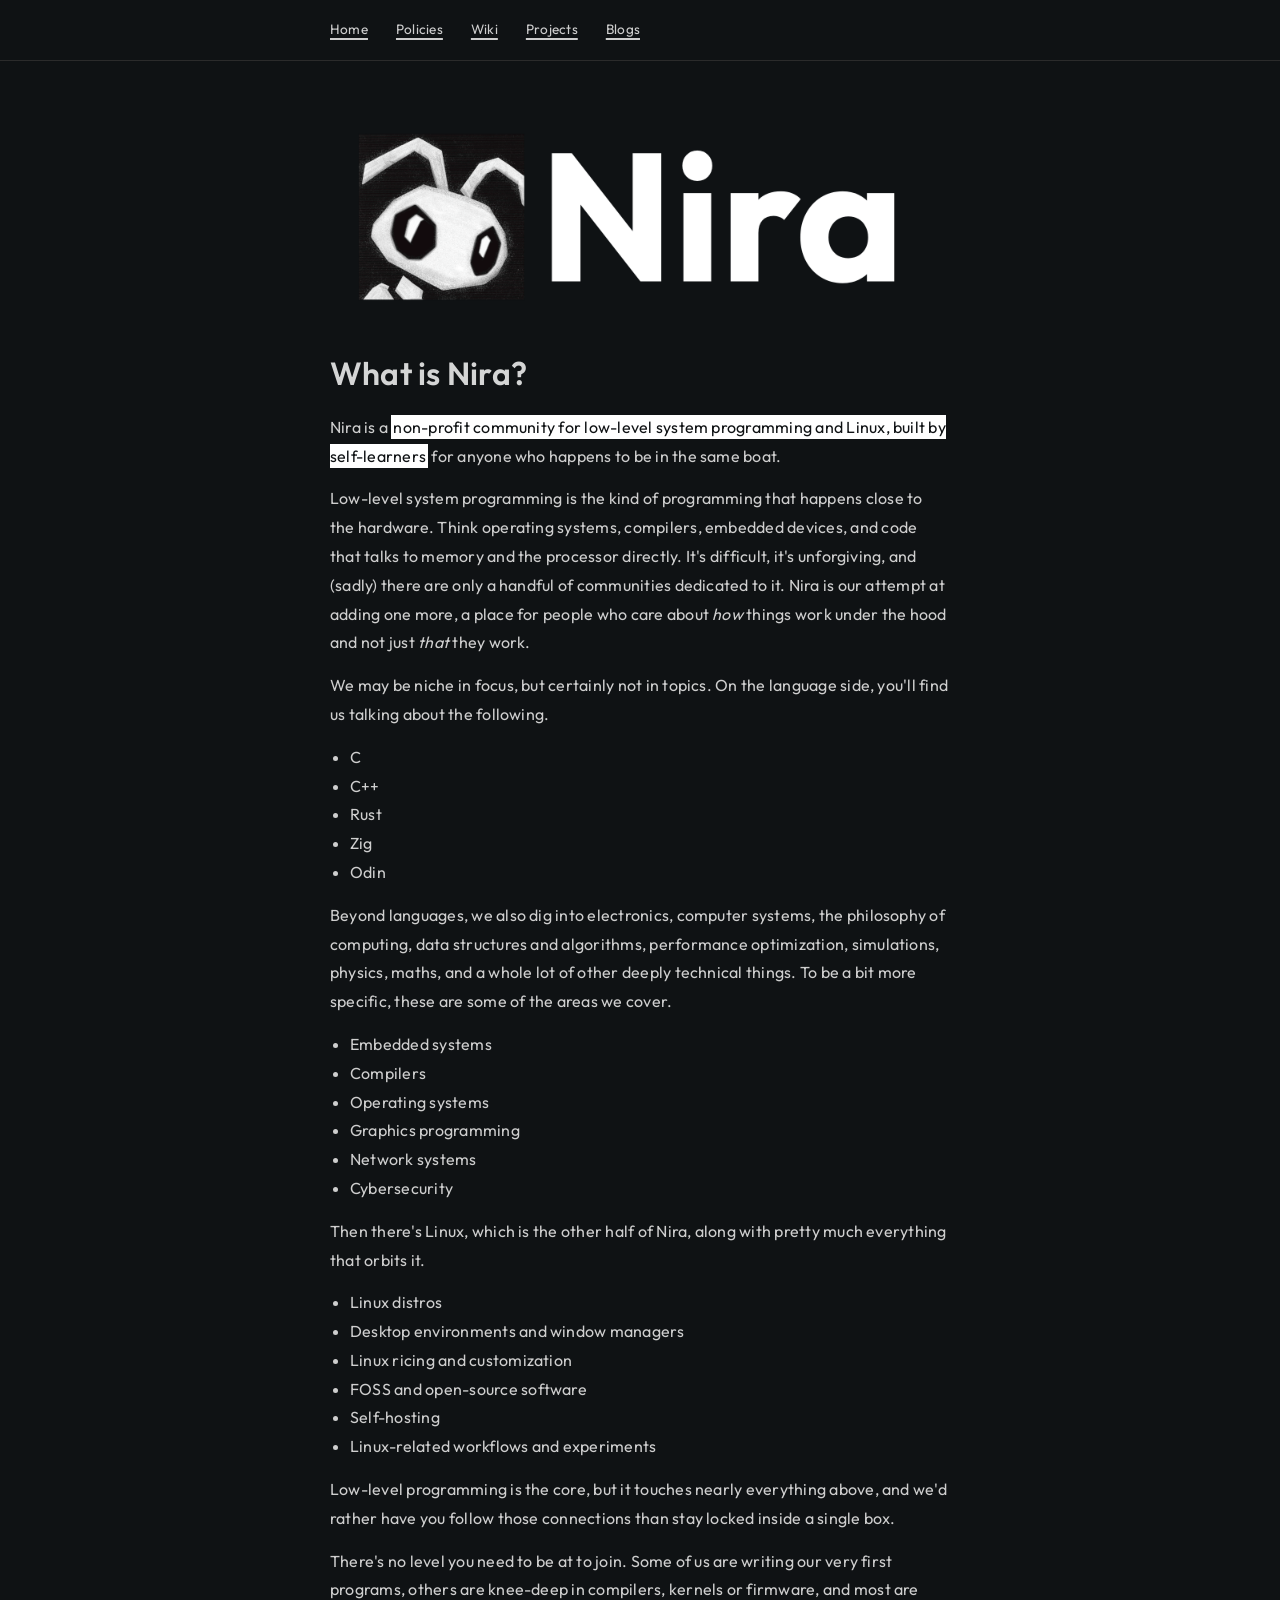
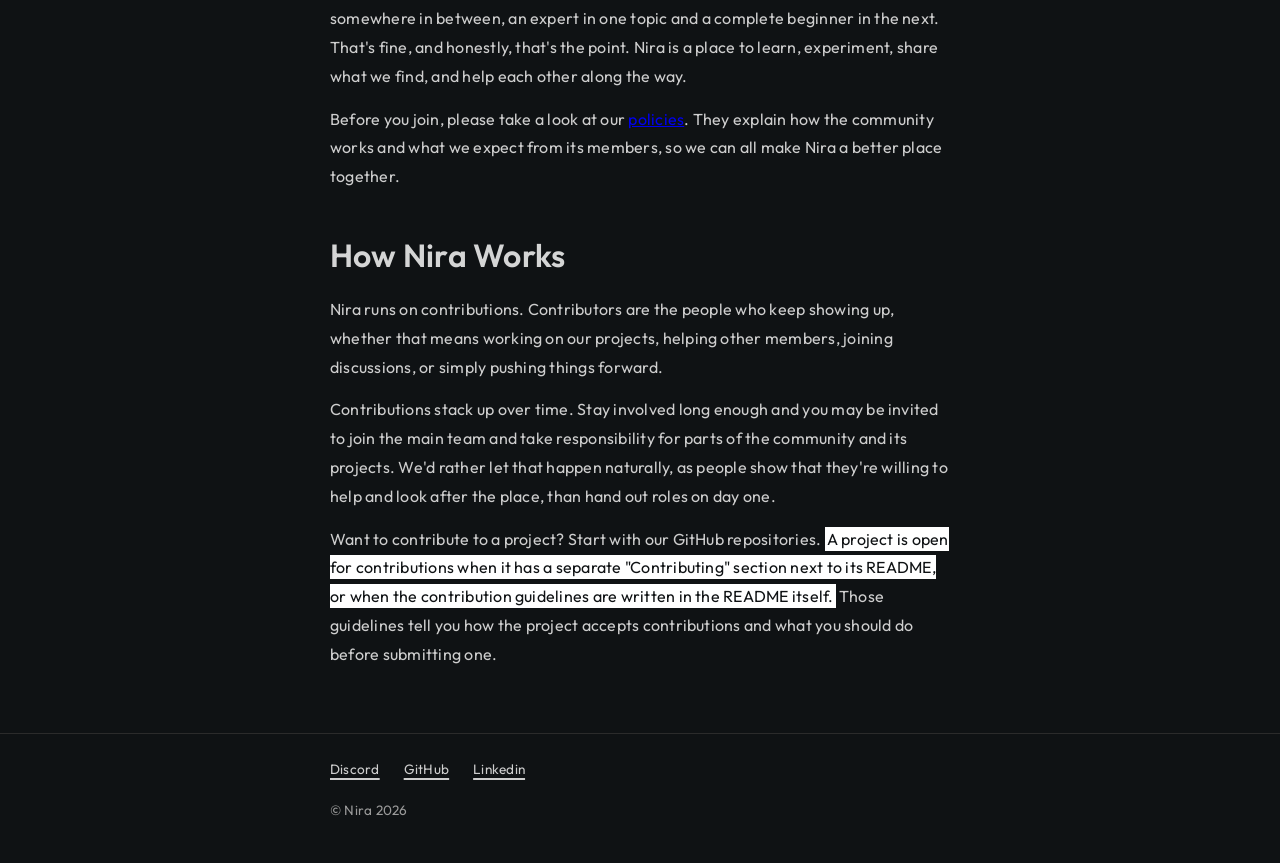
==== commit 4e800508: "rephrase better explanation" ====
--- a/www/index.html
+++ b/www/index.html
@@ -5,8 +5,8 @@
     <meta charset="UTF-8" />
     <meta name="viewport" content="width=device-width, initial-scale=1.0" />
     <title>Nira</title>
-    <meta name="description" content="A community for self-learners and anyone exploring the world of low-level
-                        system programming." />
+    <meta name="description"
+        content="A non-profit community for self-learners and anyone exploring low-level system programming and Linux." />
     <link rel="icon" href="assets/fav.jpg">
 
     <link rel="preconnect" href="https://fonts.googleapis.com">
@@ -38,25 +38,21 @@
             </div>
 
             <section class="content-section">
-                <h2 class="content-heading">What is Nira ?</h2>
+                <h2 class="content-heading">What is Nira?</h2>
                 <p>
-                    Nira is a <span class="bold">low-level system programming and Linux, non-profit community
-                        made by self-learners</span> to
-                    help others
-                    who are in the same boat.
+                    Nira is a <span class="bold">non-profit community for low-level system programming and Linux,
+                        built by self-learners</span> for anyone who happens to be in the same boat.
                 </p>
                 <p>
-                    Our community is mainly built around learning and discussing topics related to low-level system
-                    programming. The reason for this is pretty simple: low-level system programming is a difficult
-                    field, and
-                    there are only a small number of communities that are really dedicated to it. We want to keep this
-                    space for people who are genuinely interested in learning and understanding how things work at a
-                    lower level.
+                    Low-level system programming is the kind of programming that happens close to the hardware. Think
+                    operating systems, compilers, embedded devices, and code that talks to memory and the processor
+                    directly. It's difficult, it's unforgiving, and (sadly) there are only a handful of communities
+                    dedicated to it. Nira is our attempt at adding one more, a place for people who care about
+                    <em>how</em> things work under the hood and not just <em>that</em> they work.
                 </p>
                 <p>
-                    Even though we are niche because of our focus on low-level system programming, the things we discuss
-                    are
-                    actually pretty broad. We cover programming languages such as:
+                    We may be niche in focus, but certainly not in topics. On the language side, you'll find us talking
+                    about the following.
                 </p>
                 <ul>
                     <li>C</li>
@@ -66,11 +62,9 @@
                     <li>Odin</li>
                 </ul>
                 <p>
-                    Beyond programming languages, we also discuss electronics, computer systems, computer philosophy,
-                    data structures
-                    and algorithms, performance and optimizations techniques, simulations, physics, maths and other deep
-                    technical
-                    things. If we want to be more specific, some of the topics we cover include:
+                    Beyond languages, we also dig into electronics, computer systems, the philosophy of computing, data
+                    structures and algorithms, performance optimization, simulations, physics, maths, and a whole lot of
+                    other deeply technical things. To be a bit more specific, these are some of the areas we cover.
                 </p>
                 <ul>
                     <li>Embedded systems</li>
@@ -81,7 +75,8 @@
                     <li>Cybersecurity</li>
                 </ul>
                 <p>
-                    We also talk about Linux and pretty much everything around it, including:
+                    Then there's Linux, which is the other half of Nira, along with pretty much everything that orbits
+                    it.
                 </p>
                 <ul>
                     <li>Linux distros</li>
@@ -92,56 +87,42 @@
                     <li>Linux-related workflows and experiments</li>
                 </ul>
                 <p>
-                    The main idea is that we don't want to limit ourselves to one specific language or one specific
-                    field. Low-level system programming is our main focus, but there are many things connected to it,
-                    and we
-                    want people to be able to explore those things as they learn.
+                    Low-level programming is the core, but it touches nearly everything above, and we'd rather have you
+                    follow those connections than stay locked inside a single box.
                 </p>
                 <p>
-                    Everyone here is at a different stage of learning. Some may just be starting with programming, while
-                    others may already be going deeper into things like C, operating systems, compilers, embedded
-                    systems, Linux, or other areas. There is no specific level you need to be at to be part of the
-                    community. You can be a complete beginner or someone already working on advanced topics, as long as
-                    you have the interest to learn and understand things.
+                    There's no level you need to be at to join. Some of us are writing our very first programs, others
+                    are knee-deep in compilers, kernels or firmware, and most are somewhere in between, an expert in one
+                    topic and a complete beginner in the next. That's fine, and honestly, that's the point. Nira is a
+                    place to learn, experiment, share what we find, and help each other along the way.
                 </p>
                 <p>
-                    So, we are all basically in the same boat. Some people may know more about one topic while being
-                    completely new to another, and that's completely fine. Nira is just a place where we can learn,
-                    experiment, explore different areas, share what we find, and help each other along the way.
-                </p>
-                <p>
-                    Before being part of our community, check out our policies to know more about the guidelines and
-                    what we expect from you guys. This helps us all understand how the community works, so we can
-                    improve together and make Nira a better community for everyone.
+                    Before you join, please take a look at our <a href="policies.html">policies</a>. They explain how
+                    the community works and what we expect from its members, so we can all make Nira a better place
+                    together.
                 </p>
 
             </section>
 
             <section class="content-section">
-                <h2 class="content-heading">How Nira Works ?</h2>
+                <h2 class="content-heading">How Nira Works</h2>
                 <p>
-                    Nira works by contributions. Contributors are
-                    people who continuously
-                    contribute to the projects we are working on, support the community, engage with other community
-                    members, and help move things forward.
+                    Nira runs on contributions. Contributors are the people who keep showing up, whether that means
+                    working on our projects, helping other members, joining discussions, or simply pushing things
+                    forward.
                 </p>
                 <p>
-                    The contributions you make within Nira can stack over time. As you continue contributing and
-                    becoming more involved, you may eventually have the chance to become part of Nira's main team and
-                    take responsibility for different parts of the community and its projects. The idea is that
-                    responsibility can grow naturally as people become more involved and demonstrate that they are
-                    willing to contribute and help maintain the community.
+                    Contributions stack up over time. Stay involved long enough and you may be invited to join the main
+                    team and take responsibility for parts of the community and its projects. We'd rather let that
+                    happen naturally, as people show that they're willing to help and look after the place, than hand
+                    out roles on day one.
                 </p>
                 <p>
-                    If you want to contribute to one of our projects, make sure to check our
-                    GitHub repositories first.
-                    <span class="bold"> A project is generally open for contribution when it has a separate
-                        "Contributing" section
-                        alongside
-                        its README, or when contribution guidelines are provided directly in the README.</span> If you
-                    find those
-                    guidelines, you can follow them to understand how the project accepts contributions and what you
-                    need to do before submitting one.
+                    Want to contribute to a project? Start with our GitHub repositories.
+                    <span class="bold">A project is open for contributions when it has a separate "Contributing"
+                        section next to its README, or when the contribution guidelines are written in the README
+                        itself.</span> Those guidelines tell you how the project accepts contributions and what you
+                    should do before submitting one.
                 </p>
             </section>
 
